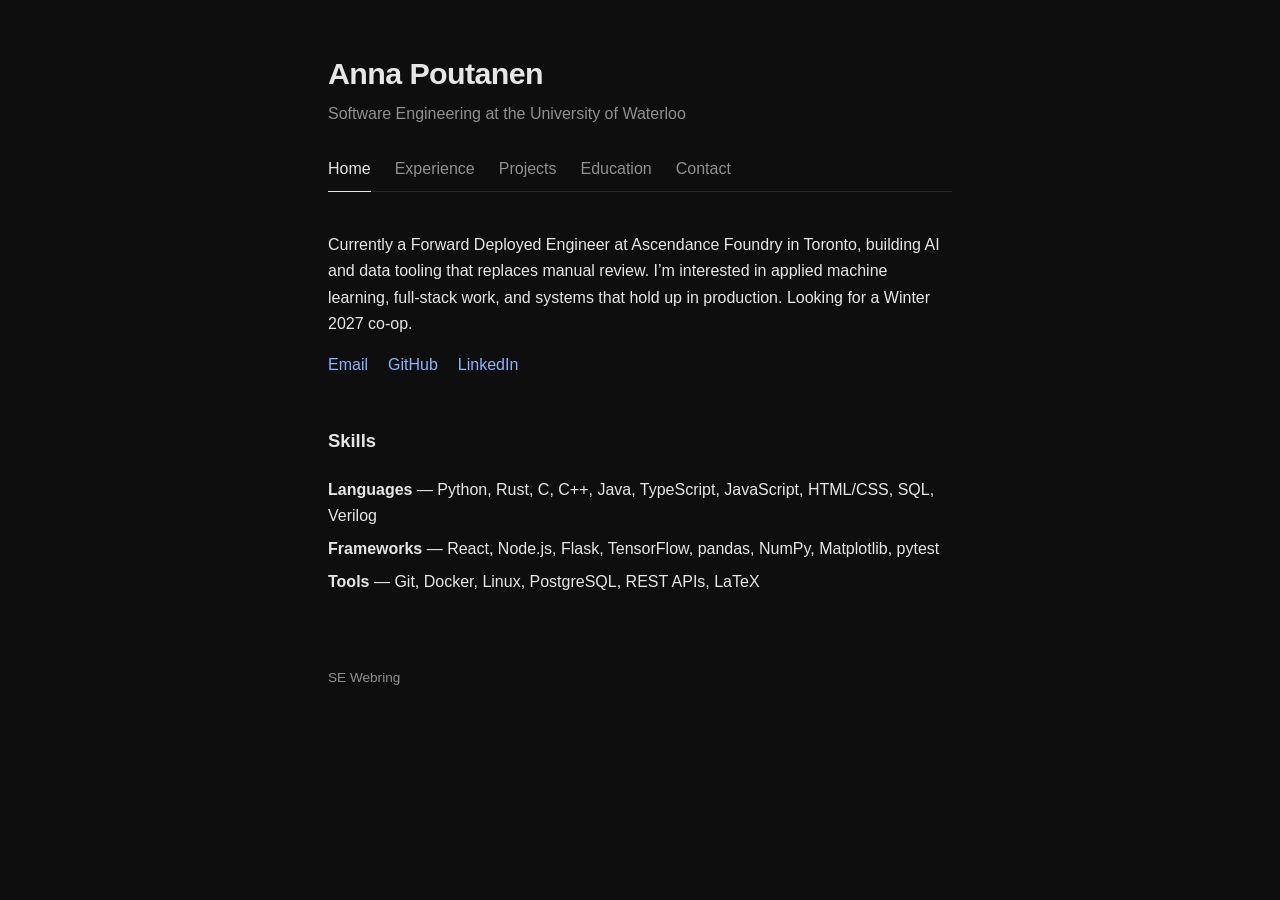
==== index.html @ f668649a "Mark PgDog contribution as merged" ====
<!DOCTYPE html>
<html lang="en">
<head>
  <meta charset="UTF-8" />
  <meta name="viewport" content="width=device-width, initial-scale=1.0" />
  <title>Anna Poutanen</title>

  <meta name="description" content="Anna Poutanen — Software Engineering at the University of Waterloo. Forward Deployed Engineer building AI and data tools." />
  <meta name="author" content="Anna Poutanen" />
  <meta name="theme-color" content="#0e0e0e" />
  <link rel="canonical" href="https://anna-poutanen.github.io/" />

  <meta property="og:type" content="website" />
  <meta property="og:title" content="Anna Poutanen" />
  <meta property="og:description" content="Software Engineering at the University of Waterloo. Building AI and data tools." />
  <meta property="og:url" content="https://anna-poutanen.github.io/" />
  <meta name="twitter:card" content="summary" />
  <meta name="twitter:title" content="Anna Poutanen" />
  <meta name="twitter:description" content="Software Engineering at the University of Waterloo. Building AI and data tools." />

  <link rel="stylesheet" href="style.css" />
  <link rel="icon" href="data:image/svg+xml,<svg xmlns='http://www.w3.org/2000/svg' viewBox='0 0 32 32'><rect width='32' height='32' fill='%230e0e0e'/><text x='16' y='23' text-anchor='middle' fill='%23e6e6e6' font-family='Helvetica,Arial,sans-serif' font-size='21' font-weight='600'>A</text></svg>" />
</head>

<body>
  <header>
    <!-- To add a photo: <img class="photo" src="images/anna.jpg" alt="Anna Poutanen" /> -->
    <h1><a href="/">Anna Poutanen</a></h1>
    <p class="sub">Software Engineering at the University of Waterloo</p>

    <nav class="tabs">
      <a href="/">Home</a>
      <a href="/experience">Experience</a>
      <a href="/projects">Projects</a>
      <a href="/education">Education</a>
      <a href="/contact">Contact</a>
    </nav>
  </header>

  <main>
    <!-- ============================= HOME ============================= -->
    <section data-route="/">
      <p>
        Currently a Forward Deployed Engineer at Ascendance Foundry in Toronto, building AI
        and data tooling that replaces manual review. I&rsquo;m interested in applied machine
        learning, full-stack work, and systems that hold up in production. Looking for a
        Winter 2027 co-op.
      </p>
      <p class="row">
        <a href="mailto:a2poutan@uwaterloo.ca">Email</a>
        <a href="https://github.com/anna-poutanen" target="_blank" rel="noopener noreferrer">GitHub</a>
        <a href="https://linkedin.com/in/annapoutanen" target="_blank" rel="noopener noreferrer">LinkedIn</a>
      </p>

      <h2>Skills</h2>
      <ul class="plain">
        <li><b>Languages</b> &mdash; Python, Rust, C, C++, Java, TypeScript, JavaScript, HTML/CSS, SQL, Verilog</li>
        <li><b>Frameworks</b> &mdash; React, Node.js, Flask, TensorFlow, pandas, NumPy, Matplotlib, pytest</li>
        <li><b>Tools</b> &mdash; Git, Docker, Linux, PostgreSQL, REST APIs, LaTeX</li>
      </ul>
    </section>

    <!-- ========================== EXPERIENCE ========================== -->
    <section data-route="/experience" hidden>
      <h2>Experience</h2>

      <article>
        <h3>Forward Deployed Engineer <span class="at">&mdash; Ascendance Foundry</span></h3>
        <p class="when">May 2026 &ndash; Aug. 2026 &middot; Toronto, ON</p>
        <ul>
          <li>Designed a recall-first PII-responsiveness classifier in Python for breach-notification review that triaged 208K documents, achieving 97% recall and a 1.95% missed-clearance rate.</li>
          <li>Cut first-pass manual review by about 47% and standardized the tool for reuse across similar breach-review projects.</li>
          <li>Shipped an end-to-end AI prospecting tool in Python &mdash; firm analysis, contact sourcing, personalized outreach, automated sending, CRM logging &mdash; that matched the vendor tool it replaced at one eightieth of the cost.</li>
        </ul>
      </article>

      <article>
        <h3>Data Analyst <span class="at">&mdash; Mount Sinai Hospital</span></h3>
        <p class="when">Feb. 2025 &ndash; June 2025 &middot; Toronto, ON</p>
        <ul>
          <li>Created a pilot quality-control dataset encoding 429 validation rules to confirm rule behaviour before running against production lab tables of hundreds of thousands of entries; the pilot caught 94.8% of the errors found in the full dataset.</li>
          <li>Automated sorting and analysis of lab data by type against the same rule set in Python (pandas, NumPy, Git), replacing manual spot-checks.</li>
        </ul>
      </article>

      <article>
        <h3>Math Tutor <span class="at">&mdash; Kumon Tutoring Center</span></h3>
        <p class="when">May 2025 &ndash; Aug. 2025 &middot; Toronto, ON</p>
        <ul>
          <li>Tracked student progress, delivered individual feedback, and supported daily class operations.</li>
        </ul>
      </article>

      <article>
        <h3>Coding Camp Counselor <span class="at">&mdash; UCC Summer Camps</span></h3>
        <p class="when">June 2023 &ndash; Aug. 2023 &middot; Toronto, ON</p>
        <ul>
          <li>Taught Python fundamentals to students ages 12&ndash;15 through week-long lesson plans and interactive projects.</li>
        </ul>
      </article>

      <article>
        <h3>Coaching &amp; Officiating</h3>
        <p class="when">2022 &ndash; 2025 &middot; Ontario</p>
        <ul>
          <li>Assistant Volleyball Coach, Titans Volleyball Association (2025).</li>
          <li>Soccer Referee, Beach Community Soccer League (2022&ndash;2025).</li>
          <li>Volleyball Camp Counselor, Camp Madawaska (2024).</li>
        </ul>
      </article>
    </section>

    <!-- =========================== PROJECTS =========================== -->
    <section data-route="/projects" hidden>
      <h2>Projects</h2>

      <article>
        <h3>PostHog <span class="at">&mdash; Open Source</span></h3>
        <p class="when">Oct. 2026 &middot; TypeScript, OpenTelemetry</p>
        <p>
          Authored a patch restoring missing Pydantic AI tool arguments and results in
          PostHog&rsquo;s AI observability, preserving compatibility with legacy OpenTelemetry
          attributes. I added regression coverage for structured payloads, scalar results,
          and attribute precedence, and validated the patch through Kafka ingestion,
          ClickHouse persistence, and Playwright checks of the Conversation view.
        </p>
        <p><a href="https://github.com/PostHog/posthog/pull/114989" target="_blank" rel="noopener noreferrer">Open PR #114989</a></p>
      </article>

      <article>
        <h3>PgDog <span class="at">&mdash; Open Source</span></h3>
        <p class="when">Oct. 2026 &middot; Rust, PostgreSQL</p>
        <ul>
          <li>Authored a Rust parser fix restoring PostgreSQL-compatible handling of <code>SET LOCAL &hellip; DEFAULT</code>, preventing unintended session timeout resets; added regression tests for simple and extended query protocols.</li>
          <li>Proposed a query-rewrite fix preserving client parameter types and bindings in prepared <code>EXPLAIN</code> queries; added unit and integration coverage across single-database and sharded endpoints.</li>
        </ul>
        <p>
          <a href="https://github.com/pgdogdev/pgdog/pull/1778" target="_blank" rel="noopener noreferrer">Merged PR #1778</a> &middot;
          <a href="https://github.com/pgdogdev/pgdog/issues/1771" target="_blank" rel="noopener noreferrer">EXPLAIN issue &amp; patch #1771</a>
        </p>
      </article>

      <article>
        <h3>AI-Powered Music Recommendation System</h3>
        <p class="when">Jan. 2026 &ndash; Mar. 2026 &middot; Python, TensorFlow, NumPy, pandas</p>
        <p>
          Infers emotion from facial expressions (FER-2013) and recommends mood-aligned tracks
          through the Spotify Web API. I trained and fine-tuned a CNN using augmentation and
          transfer learning to 67.3% accuracy on the held-out test split, running inference on
          live webcam input.
        </p>
        <p><a href="https://github.com/anna-poutanen/ai-music-recommendation" target="_blank" rel="noopener noreferrer">Code</a></p>
      </article>

      <article>
        <h3>Electriumap <span class="at">&mdash; Electrium Mobility</span></h3>
        <p class="when">Dec. 2025 &ndash; Present &middot; TypeScript, React, Firebase, Mapbox</p>
        <p>
          A crowdsourced web app that helps riders find EV charging stations, now mapping
          2,000+ stations for 75 active users. I maintain the Firebase backend handling
          geolocation uploads, image storage, CSV imports, and a multi-step form.
        </p>
        <p><a href="https://github.com/anna-poutanen/electriumap" target="_blank" rel="noopener noreferrer">Code</a></p>
      </article>

      <article>
        <h3>Concrete Canoe Programming Team <span class="at">&mdash; UWaterloo</span></h3>
        <p class="when">Sept. 2025 &ndash; Present &middot; Python, Jupyter, TypeScript</p>
        <p>
          Reproducible structural analysis pipelines that model canoe stability and performance.
          I also maintain the team website and tooling, and integrate analysis output into the
          GitHub workflow.
        </p>
        <p>
          <a href="https://github.com/anna-poutanen/concrete_canoe_structural_analysis" target="_blank" rel="noopener noreferrer">Code</a> &middot;
          <a href="https://waterlooconcretecanoe.ca/" target="_blank" rel="noopener noreferrer">Team site</a>
        </p>
      </article>

      <article>
        <h3>Pathfinder Visualizer</h3>
        <p class="when">Sept. 2025 &ndash; Nov. 2025 &middot; Python, React, JavaScript</p>
        <p>
          An interactive visualizer for shortest-path algorithms &mdash; BFS, DFS, Dijkstra&rsquo;s,
          A*, and Greedy Best-First &mdash; on a grid you can draw obstacles onto and watch the
          search run.
        </p>
        <p><a href="https://github.com/anna-poutanen/pathfinder-visualizer" target="_blank" rel="noopener noreferrer">Code</a></p>
      </article>

      <article>
        <h3>Chess Opening Trainer</h3>
        <p class="when">2025 &middot; Python</p>
        <p>
          A command-line opening trainer with a visual board. Openings are defined in JSON,
          moves are validated as you play, and the engine answers with weighted random
          responses.
        </p>
        <p><a href="https://github.com/anna-poutanen/chess-opening-trainer" target="_blank" rel="noopener noreferrer">Code</a></p>
      </article>

      <article>
        <h3>To-Do App</h3>
        <p class="when">2025 &middot; Python, Flask, SQL, JavaScript</p>
        <p>
          A full-stack task manager with a Flask REST API and MySQL storage &mdash; prioritization,
          category filtering, search, and date-based views, with 87% test coverage.
        </p>
        <p><a href="https://github.com/anna-poutanen/todo-app" target="_blank" rel="noopener noreferrer">Code</a></p>
      </article>
    </section>

    <!-- ========================== EDUCATION =========================== -->
    <section data-route="/education" hidden>
      <h2>Education</h2>

      <article>
        <h3>University of Waterloo</h3>
        <p class="when">Sept. 2025 &ndash; Present &middot; Waterloo, ON</p>
        <ul>
          <li>Bachelor of Software Engineering, cumulative average 87%.</li>
          <li>Varsity Nordic Skiing Team member.</li>
          <li>Athletics Class Representative, Software Engineering 2030.</li>
          <li>Alumni Women in Technology Scholarship ($6,000), President&rsquo;s Scholarship of Distinction ($2,000), and a UW Athletic Financial Award ($500).</li>
          <li>Coursework: Software Engineering Methods (Python), Data Abstraction (C++), Programming Principles (C), Sequential Programs, Logic and Computation, Calculus 1&ndash;3.</li>
        </ul>
      </article>
    </section>

    <!-- =========================== CONTACT ============================ -->
    <section data-route="/contact" hidden>
      <h2>Contact</h2>
      <ul class="plain">
        <li><a href="mailto:a2poutan@uwaterloo.ca">a2poutan@uwaterloo.ca</a></li>
        <li><a href="https://linkedin.com/in/annapoutanen" target="_blank" rel="noopener noreferrer">linkedin.com/in/annapoutanen</a></li>
        <li><a href="https://github.com/anna-poutanen" target="_blank" rel="noopener noreferrer">github.com/anna-poutanen</a></li>
      </ul>
    </section>

    <!-- ========================== NOT FOUND =========================== -->
    <section data-route="404" hidden>
      <h2>Not found</h2>
      <p>That page doesn&rsquo;t exist. <a href="/">Back home</a>.</p>
    </section>
  </main>

  <footer>
    <a href="https://se-webring.xyz/" target="_blank" rel="noopener noreferrer">SE Webring</a>
  </footer>

  <script src="script.js"></script>
</body>
</html>
---- style.css ----
:root {
  --bg:    #0e0e0e;
  --text:  #e6e6e6;
  --muted: #8f8f8f;
  --link:  #8ab4f8;
  --line:  #262626;
  color-scheme: dark;
}

* { box-sizing: border-box; }

body {
  max-width: 42rem;
  margin: 0 auto;
  padding: 3rem 1.5rem 6rem;
  background: var(--bg);
  color: var(--text);
  font: 16px/1.65 -apple-system, BlinkMacSystemFont, "Segoe UI", Roboto, Helvetica, Arial, sans-serif;
  -webkit-font-smoothing: antialiased;
}

h1 {
  margin: 0 0 0.2rem;
  font-size: 1.9rem;
  font-weight: 700;
  letter-spacing: -0.02em;
}

h2 {
  margin: 3rem 0 1.25rem;
  font-size: 1.15rem;
  font-weight: 600;
}

h3 {
  margin: 0 0 0.15rem;
  font-size: 1rem;
  font-weight: 600;
}

p { margin: 0 0 0.9rem; }

.at { font-weight: 400; color: var(--muted); }

.sub,
.when { color: var(--muted); }

.when {
  margin-bottom: 0.5rem;
  font-size: 0.9rem;
}

header .sub { margin-bottom: 0; }

.row {
  display: flex;
  gap: 1.25rem;
  flex-wrap: wrap;
}

article { margin-bottom: 2rem; }

ul {
  margin: 0 0 0.9rem;
  padding-left: 1.15rem;
}

li { margin-bottom: 0.4rem; }

li::marker { color: var(--muted); }

ul.plain {
  list-style: none;
  padding-left: 0;
}

a {
  color: var(--link);
  text-decoration: none;
}

h1 a {
  color: inherit;
}

h1 a:hover { text-decoration: none; }

a:hover { text-decoration: underline; }

.tabs {
  display: flex;
  gap: 1.5rem;
  flex-wrap: wrap;
  margin: 1.75rem 0 2.5rem;
  border-bottom: 1px solid var(--line);
}

.tabs a {
  color: var(--muted);
  padding-bottom: 0.55rem;
  margin-bottom: -1px;
  border-bottom: 1px solid transparent;
}

.tabs a:hover {
  color: var(--text);
  text-decoration: none;
}

.tabs a[aria-current="page"] {
  color: var(--text);
  border-bottom-color: var(--text);
}

footer {
  margin-top: 4.5rem;
  font-size: 0.85rem;
}

footer a { color: var(--muted); }

footer a:hover {
  color: var(--text);
  text-decoration: none;
}

.photo {
  width: 8rem;
  height: 8rem;
  object-fit: cover;
  margin-bottom: 1.25rem;
  display: block;
}

:focus-visible {
  outline: 2px solid var(--link);
  outline-offset: 2px;
}
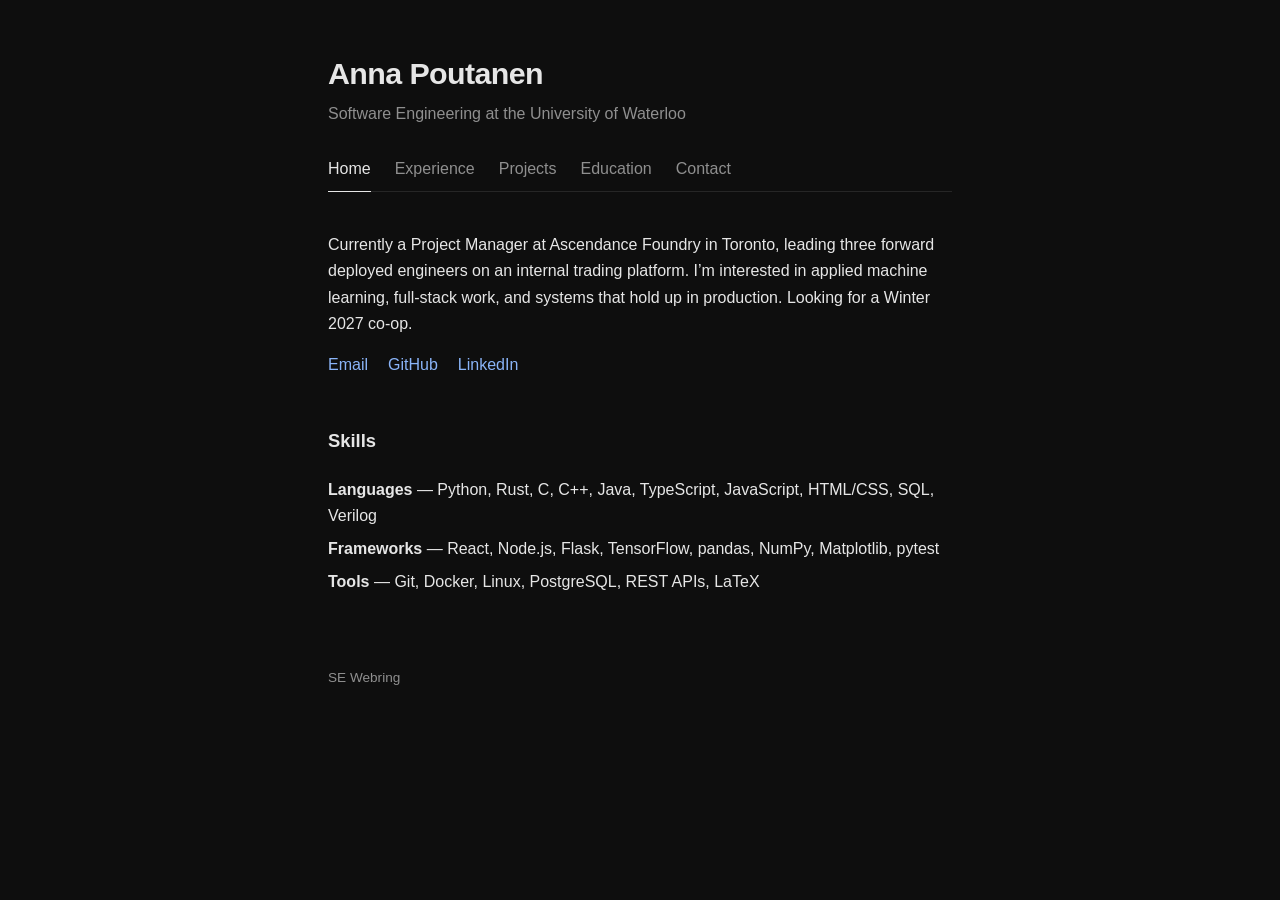
==== commit d3b73f6b: "Add project manager role and Nordic skiing captain title" ====
--- a/index.html
+++ b/index.html
@@ -5,7 +5,7 @@
   <meta name="viewport" content="width=device-width, initial-scale=1.0" />
   <title>Anna Poutanen</title>
 
-  <meta name="description" content="Anna Poutanen — Software Engineering at the University of Waterloo. Forward Deployed Engineer building AI and data tools." />
+  <meta name="description" content="Anna Poutanen — Software Engineering at the University of Waterloo. Project Manager at Ascendance Foundry, building AI and data tools." />
   <meta name="author" content="Anna Poutanen" />
   <meta name="theme-color" content="#0e0e0e" />
   <link rel="canonical" href="https://anna-poutanen.github.io/" />
@@ -41,8 +41,8 @@
     <!-- ============================= HOME ============================= -->
     <section data-route="/">
       <p>
-        Currently a Forward Deployed Engineer at Ascendance Foundry in Toronto, building AI
-        and data tooling that replaces manual review. I&rsquo;m interested in applied machine
+        Currently a Project Manager at Ascendance Foundry in Toronto, leading three forward
+        deployed engineers on an internal trading platform. I&rsquo;m interested in applied machine
         learning, full-stack work, and systems that hold up in production. Looking for a
         Winter 2027 co-op.
       </p>
@@ -65,6 +65,15 @@
       <h2>Experience</h2>
 
       <article>
+        <h3>Project Manager <span class="at">&mdash; Ascendance Foundry</span></h3>
+        <p class="when">Aug. 2026 &ndash; Present &middot; Toronto, ON</p>
+        <ul>
+          <li>Led 3 forward deployed engineers to deliver an internal trading platform supporting US$500K in invested capital.</li>
+          <li>Developed and benchmarked stock-evaluation formulas that produced 5.3 percentage points higher predicted investment returns than a Claude-based baseline.</li>
+        </ul>
+      </article>
+
+      <article>
         <h3>Forward Deployed Engineer <span class="at">&mdash; Ascendance Foundry</span></h3>
         <p class="when">May 2026 &ndash; Aug. 2026 &middot; Toronto, ON</p>
         <ul>
@@ -219,7 +228,7 @@
         <p class="when">Sept. 2025 &ndash; Present &middot; Waterloo, ON</p>
         <ul>
           <li>Bachelor of Software Engineering, cumulative average 87%.</li>
-          <li>Varsity Nordic Skiing Team member.</li>
+          <li>Varsity Nordic Skiing Team captain.</li>
           <li>Athletics Class Representative, Software Engineering 2030.</li>
           <li>Alumni Women in Technology Scholarship ($6,000), President&rsquo;s Scholarship of Distinction ($2,000), and a UW Athletic Financial Award ($500).</li>
           <li>Coursework: Software Engineering Methods (Python), Data Abstraction (C++), Programming Principles (C), Sequential Programs, Logic and Computation, Calculus 1&ndash;3.</li>
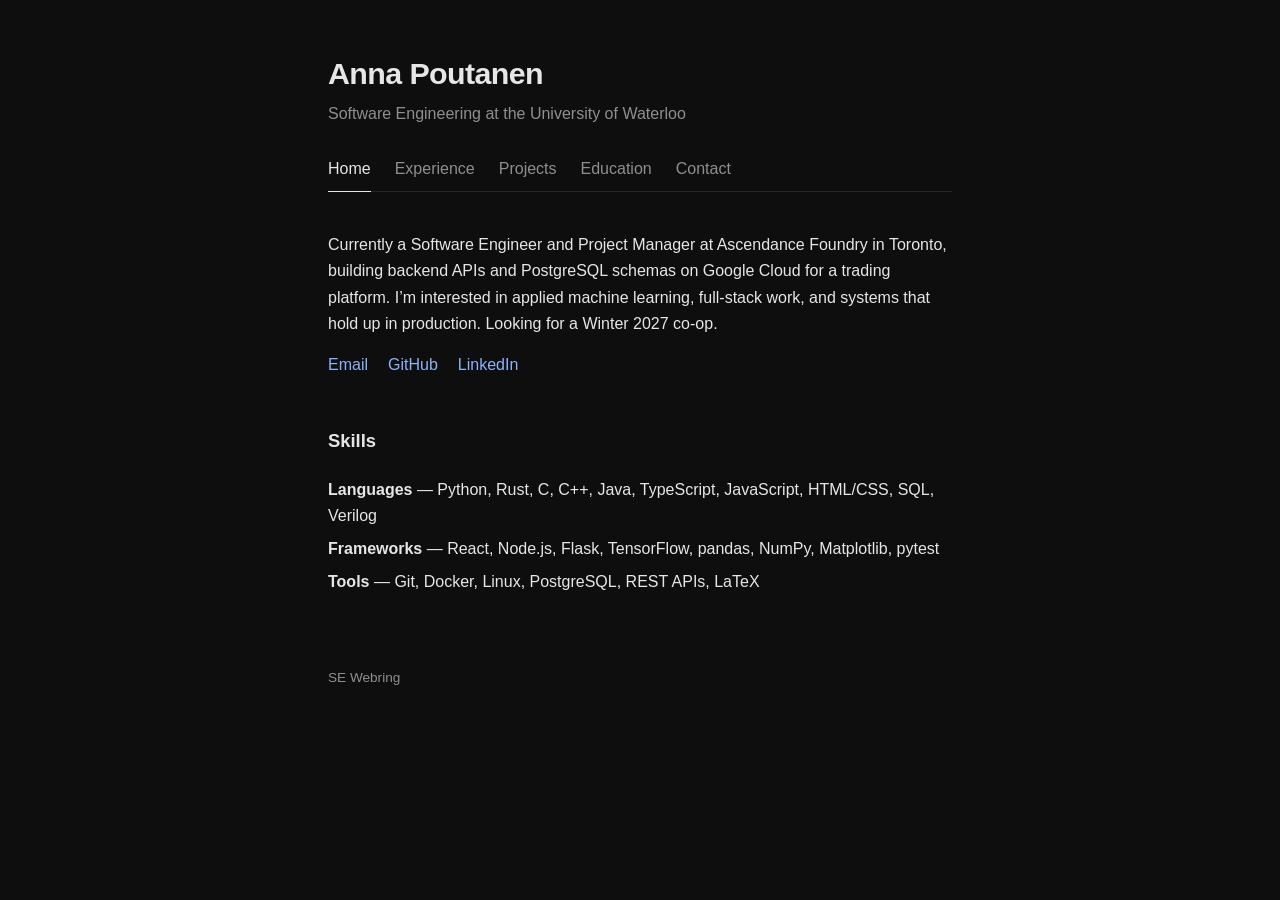
==== commit 4ad7cc57: "Sync Ascendance Foundry wording with resume" ====
--- a/index.html
+++ b/index.html
@@ -5,7 +5,7 @@
   <meta name="viewport" content="width=device-width, initial-scale=1.0" />
   <title>Anna Poutanen</title>
 
-  <meta name="description" content="Anna Poutanen — Software Engineering at the University of Waterloo. Project Manager at Ascendance Foundry, building AI and data tools." />
+  <meta name="description" content="Anna Poutanen — Software Engineering at the University of Waterloo. Software Engineer &amp; Project Manager at Ascendance Foundry." />
   <meta name="author" content="Anna Poutanen" />
   <meta name="theme-color" content="#0e0e0e" />
   <link rel="canonical" href="https://anna-poutanen.github.io/" />
@@ -41,10 +41,10 @@
     <!-- ============================= HOME ============================= -->
     <section data-route="/">
       <p>
-        Currently a Project Manager at Ascendance Foundry in Toronto, leading three forward
-        deployed engineers on an internal trading platform. I&rsquo;m interested in applied machine
-        learning, full-stack work, and systems that hold up in production. Looking for a
-        Winter 2027 co-op.
+        Currently a Software Engineer and Project Manager at Ascendance Foundry in Toronto,
+        building backend APIs and PostgreSQL schemas on Google Cloud for a trading platform.
+        I&rsquo;m interested in applied machine learning, full-stack work, and systems that hold
+        up in production. Looking for a Winter 2027 co-op.
       </p>
       <p class="row">
         <a href="mailto:a2poutan@uwaterloo.ca">Email</a>
@@ -65,11 +65,12 @@
       <h2>Experience</h2>
 
       <article>
-        <h3>Project Manager <span class="at">&mdash; Ascendance Foundry</span></h3>
+        <h3>Software Engineer &amp; Project Manager <span class="at">&mdash; Ascendance Foundry</span></h3>
         <p class="when">Aug. 2026 &ndash; Present &middot; Toronto, ON</p>
         <ul>
-          <li>Led 3 forward deployed engineers to deliver an internal trading platform supporting US$500K in invested capital.</li>
-          <li>Developed and benchmarked stock-evaluation formulas that produced 5.3 percentage points higher predicted investment returns than a Claude-based baseline.</li>
+          <li>Independently built backend APIs and PostgreSQL schemas on Google Cloud for a trading platform supporting US$400K in invested capital and 1M financial records.</li>
+          <li>Led 3 engineers in building the frontend and developing stock-evaluation formulas for the trading platform.</li>
+          <li>Built a stock-valuation engine for 250 equities, cutting held-out valuation error by 18% versus a Claude baseline.</li>
         </ul>
       </article>
 
@@ -77,9 +78,9 @@
         <h3>Forward Deployed Engineer <span class="at">&mdash; Ascendance Foundry</span></h3>
         <p class="when">May 2026 &ndash; Aug. 2026 &middot; Toronto, ON</p>
         <ul>
-          <li>Designed a recall-first PII-responsiveness classifier in Python for breach-notification review that triaged 208K documents, achieving 97% recall and a 1.95% missed-clearance rate.</li>
-          <li>Cut first-pass manual review by about 47% and standardized the tool for reuse across similar breach-review projects.</li>
-          <li>Shipped an end-to-end AI prospecting tool in Python &mdash; firm analysis, contact sourcing, personalized outreach, automated sending, CRM logging &mdash; that matched the vendor tool it replaced at one eightieth of the cost.</li>
+          <li>Designed a recall-first PII-responsiveness classifier in Python for breach-notification review that triaged 208K documents, achieving 97% recall and a 1.95% missed-clearance rate, cutting first-pass manual review by about 47%.</li>
+          <li>Standardized the tool for reuse across breach-review projects, achieving over 95% recall on sample sets from 6 previous projects; added a web interface for running reviews and viewing results.</li>
+          <li>Shipped an end-to-end AI prospecting tool in Python (firm analysis, contact sourcing, personalized outreach, automated sending, CRM logging) that matched the vendor tool it replaced at 1/80 of the cost.</li>
         </ul>
       </article>
 
@@ -122,6 +123,19 @@
     <!-- =========================== PROJECTS =========================== -->
     <section data-route="/projects" hidden>
       <h2>Projects</h2>
+
+      <article>
+        <h3>PgDog <span class="at">&mdash; Open Source</span></h3>
+        <p class="when">Oct. 2026 &middot; Rust, PostgreSQL</p>
+        <ul>
+          <li>Authored a Rust parser fix restoring PostgreSQL-compatible handling of <code>SET LOCAL &hellip; DEFAULT</code>, preventing unintended session timeout resets; added regression tests for simple and extended query protocols.</li>
+          <li>Proposed a query-rewrite fix preserving client parameter types and bindings in prepared <code>EXPLAIN</code> queries; added unit and integration coverage across single-database and sharded endpoints.</li>
+        </ul>
+        <p>
+          <a href="https://github.com/pgdogdev/pgdog/pull/1778" target="_blank" rel="noopener noreferrer">Merged PR #1778</a> &middot;
+          <a href="https://github.com/pgdogdev/pgdog/issues/1771" target="_blank" rel="noopener noreferrer">EXPLAIN issue &amp; patch #1771</a>
+        </p>
+      </article>
 
       <article>
         <h3>PostHog <span class="at">&mdash; Open Source</span></h3>
@@ -137,16 +151,13 @@
       </article>
 
       <article>
-        <h3>PgDog <span class="at">&mdash; Open Source</span></h3>
-        <p class="when">Oct. 2026 &middot; Rust, PostgreSQL</p>
-        <ul>
-          <li>Authored a Rust parser fix restoring PostgreSQL-compatible handling of <code>SET LOCAL &hellip; DEFAULT</code>, preventing unintended session timeout resets; added regression tests for simple and extended query protocols.</li>
-          <li>Proposed a query-rewrite fix preserving client parameter types and bindings in prepared <code>EXPLAIN</code> queries; added unit and integration coverage across single-database and sharded endpoints.</li>
-        </ul>
-        <p>
-          <a href="https://github.com/pgdogdev/pgdog/pull/1778" target="_blank" rel="noopener noreferrer">Merged PR #1778</a> &middot;
-          <a href="https://github.com/pgdogdev/pgdog/issues/1771" target="_blank" rel="noopener noreferrer">EXPLAIN issue &amp; patch #1771</a>
-        </p>
+        <h3>Semantic Search Engine</h3>
+        <p class="when">Oct. 2026 &ndash; Present &middot; Python, MLX, SQLite</p>
+        <ul>
+          <li>Built a local code-search service with Qwen embeddings and H2O reranking; exposed a CLI/HTTP API and incremental SQLite index that reuses embeddings across edits, restarts, and branch switches.</li>
+          <li>Benchmarked 20 frozen Requests queries: dense search ran at 89 ms median HTTP latency; hybrid H2O reranking placed 16/16 targets first, versus 10/16 for BM25.</li>
+        </ul>
+        <p><a href="https://github.com/anna-poutanen/semantic-search-engine" target="_blank" rel="noopener noreferrer">Code</a></p>
       </article>
 
       <article>
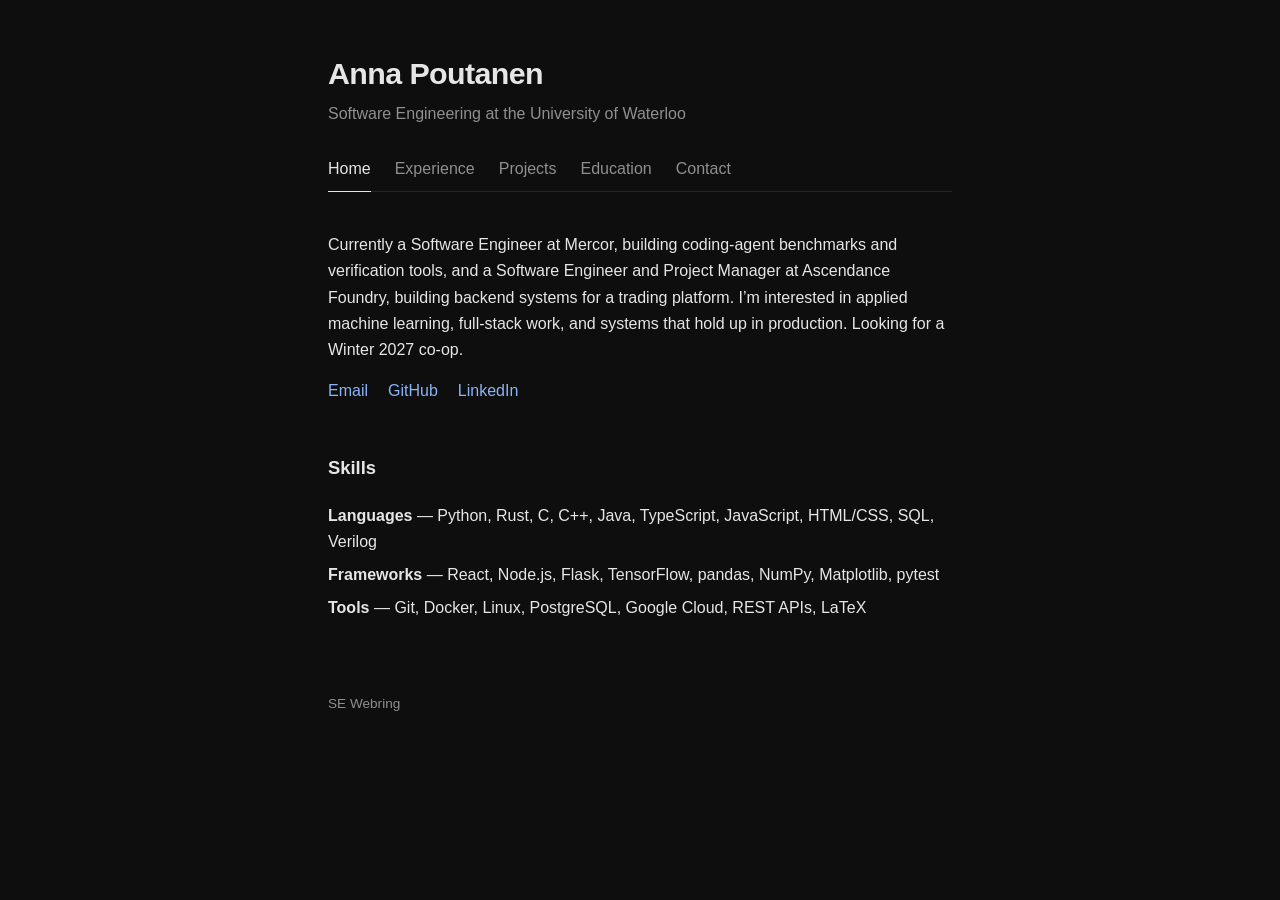
==== commit 605e95dc: "Sync website with latest resume and add Mercor role" ====
--- a/index.html
+++ b/index.html
@@ -5,18 +5,18 @@
   <meta name="viewport" content="width=device-width, initial-scale=1.0" />
   <title>Anna Poutanen</title>
 
-  <meta name="description" content="Anna Poutanen — Software Engineering at the University of Waterloo. Software Engineer &amp; Project Manager at Ascendance Foundry." />
+  <meta name="description" content="Anna Poutanen — Software Engineering at Waterloo. Building coding-agent benchmarks at Mercor and trading systems at Ascendance Foundry." />
   <meta name="author" content="Anna Poutanen" />
   <meta name="theme-color" content="#0e0e0e" />
   <link rel="canonical" href="https://anna-poutanen.github.io/" />
 
   <meta property="og:type" content="website" />
   <meta property="og:title" content="Anna Poutanen" />
-  <meta property="og:description" content="Software Engineering at the University of Waterloo. Building AI and data tools." />
+  <meta property="og:description" content="Software Engineering at the University of Waterloo. Building coding-agent benchmarks at Mercor and trading systems at Ascendance Foundry." />
   <meta property="og:url" content="https://anna-poutanen.github.io/" />
   <meta name="twitter:card" content="summary" />
   <meta name="twitter:title" content="Anna Poutanen" />
-  <meta name="twitter:description" content="Software Engineering at the University of Waterloo. Building AI and data tools." />
+  <meta name="twitter:description" content="Software Engineering at the University of Waterloo. Building coding-agent benchmarks at Mercor and trading systems at Ascendance Foundry." />
 
   <link rel="stylesheet" href="style.css" />
   <link rel="icon" href="data:image/svg+xml,<svg xmlns='http://www.w3.org/2000/svg' viewBox='0 0 32 32'><rect width='32' height='32' fill='%230e0e0e'/><text x='16' y='23' text-anchor='middle' fill='%23e6e6e6' font-family='Helvetica,Arial,sans-serif' font-size='21' font-weight='600'>A</text></svg>" />
@@ -41,10 +41,11 @@
     <!-- ============================= HOME ============================= -->
     <section data-route="/">
       <p>
-        Currently a Software Engineer and Project Manager at Ascendance Foundry in Toronto,
-        building backend APIs and PostgreSQL schemas on Google Cloud for a trading platform.
-        I&rsquo;m interested in applied machine learning, full-stack work, and systems that hold
-        up in production. Looking for a Winter 2027 co-op.
+        Currently a Software Engineer at Mercor, building coding-agent benchmarks and
+        verification tools, and a Software Engineer and Project Manager at Ascendance
+        Foundry, building backend systems for a trading platform. I&rsquo;m interested in applied
+        machine learning, full-stack work, and systems that hold up in production. Looking
+        for a Winter 2027 co-op.
       </p>
       <p class="row">
         <a href="mailto:a2poutan@uwaterloo.ca">Email</a>
@@ -56,7 +57,7 @@
       <ul class="plain">
         <li><b>Languages</b> &mdash; Python, Rust, C, C++, Java, TypeScript, JavaScript, HTML/CSS, SQL, Verilog</li>
         <li><b>Frameworks</b> &mdash; React, Node.js, Flask, TensorFlow, pandas, NumPy, Matplotlib, pytest</li>
-        <li><b>Tools</b> &mdash; Git, Docker, Linux, PostgreSQL, REST APIs, LaTeX</li>
+        <li><b>Tools</b> &mdash; Git, Docker, Linux, PostgreSQL, Google Cloud, REST APIs, LaTeX</li>
       </ul>
     </section>
 
@@ -65,11 +66,21 @@
       <h2>Experience</h2>
 
       <article>
+        <h3>Software Engineer <span class="at">&mdash; Mercor</span></h3>
+        <p class="when">Sept. 2026 &ndash; Present</p>
+        <ul>
+          <li>Build Vibe Code Bench, a 2,000+-task benchmark for frontier coding agents featured in APEX Benchmarks.</li>
+          <li>Built layered verifiers using API contract tests, PostgreSQL state checks, and rubric-scored headless-browser flows.</li>
+          <li>Built a pipeline running 10+ coding agents in parallel to repair and deliver 130+ benchmark tasks, with automated quality checks and CI failure recovery.</li>
+        </ul>
+      </article>
+
+      <article>
         <h3>Software Engineer &amp; Project Manager <span class="at">&mdash; Ascendance Foundry</span></h3>
         <p class="when">Aug. 2026 &ndash; Present &middot; Toronto, ON</p>
         <ul>
           <li>Independently built backend APIs and PostgreSQL schemas on Google Cloud for a trading platform supporting US$400K in invested capital and 1M financial records.</li>
-          <li>Led 3 engineers in building the frontend and developing stock-evaluation formulas for the trading platform.</li>
+          <li>Led the trading-platform project with 3 engineers, coordinating frontend and stock-evaluation development and integrating their components with the backend APIs.</li>
           <li>Built a stock-valuation engine for 250 equities, cutting held-out valuation error by 18% versus a Claude baseline.</li>
         </ul>
       </article>
@@ -86,7 +97,7 @@
 
       <article>
         <h3>Data Analyst <span class="at">&mdash; Mount Sinai Hospital</span></h3>
-        <p class="when">Feb. 2025 &ndash; June 2025 &middot; Toronto, ON</p>
+        <p class="when">Feb. 2025 &ndash; Aug. 2025 &middot; Toronto, ON</p>
         <ul>
           <li>Created a pilot quality-control dataset encoding 429 validation rules to confirm rule behaviour before running against production lab tables of hundreds of thousands of entries; the pilot caught 94.8% of the errors found in the full dataset.</li>
           <li>Automated sorting and analysis of lab data by type against the same rule set in Python (pandas, NumPy, Git), replacing manual spot-checks.</li>
@@ -128,8 +139,8 @@
         <h3>PgDog <span class="at">&mdash; Open Source</span></h3>
         <p class="when">Oct. 2026 &middot; Rust, PostgreSQL</p>
         <ul>
-          <li>Authored a Rust parser fix restoring PostgreSQL-compatible handling of <code>SET LOCAL &hellip; DEFAULT</code>, preventing unintended session timeout resets; added regression tests for simple and extended query protocols.</li>
-          <li>Proposed a query-rewrite fix preserving client parameter types and bindings in prepared <code>EXPLAIN</code> queries; added unit and integration coverage across single-database and sharded endpoints.</li>
+          <li>Fixed <code>SET LOCAL &hellip; DEFAULT</code> handling in Rust, preserving session timeouts and warnings outside transactions; tested simple/extended protocols against PostgreSQL and sharded/unsharded PgDog.</li>
+          <li>Proposed a prepared <code>EXPLAIN</code> fix preserving parameter types and bindings through generated placeholders; tested reordered parameters and repeated execution on single-database and sharded endpoints.</li>
         </ul>
         <p>
           <a href="https://github.com/pgdogdev/pgdog/pull/1778" target="_blank" rel="noopener noreferrer">Merged PR #1778</a> &middot;
@@ -140,22 +151,20 @@
       <article>
         <h3>PostHog <span class="at">&mdash; Open Source</span></h3>
         <p class="when">Oct. 2026 &middot; TypeScript, OpenTelemetry</p>
-        <p>
-          Authored a patch restoring missing Pydantic AI tool arguments and results in
-          PostHog&rsquo;s AI observability, preserving compatibility with legacy OpenTelemetry
-          attributes. I added regression coverage for structured payloads, scalar results,
-          and attribute precedence, and validated the patch through Kafka ingestion,
-          ClickHouse persistence, and Playwright checks of the Conversation view.
-        </p>
+        <ul>
+          <li>Restored Pydantic AI tool inputs and outputs in PostHog&rsquo;s Conversation view with a TypeScript ingestion patch mapping OpenTelemetry attributes with independent legacy fallbacks.</li>
+          <li>Added regression tests for attribute precedence and scalars; validated Pydantic AI instrumentation v3/v5 through Kafka, Node.js, and ClickHouse, plus Playwright UI checks.</li>
+        </ul>
         <p><a href="https://github.com/PostHog/posthog/pull/114989" target="_blank" rel="noopener noreferrer">Open PR #114989</a></p>
       </article>
 
       <article>
         <h3>Semantic Search Engine</h3>
-        <p class="when">Oct. 2026 &ndash; Present &middot; Python, MLX, SQLite</p>
-        <ul>
-          <li>Built a local code-search service with Qwen embeddings and H2O reranking; exposed a CLI/HTTP API and incremental SQLite index that reuses embeddings across edits, restarts, and branch switches.</li>
-          <li>Benchmarked 20 frozen Requests queries: dense search ran at 89 ms median HTTP latency; hybrid H2O reranking placed 16/16 targets first, versus 10/16 for BM25.</li>
+        <p class="when">Sept. 2026 &ndash; Present &middot; Python, TypeScript, MLX, SQLite</p>
+        <ul>
+          <li>Built local semantic code search for Python, JavaScript, and TypeScript using Qwen embeddings, SQLite keyword/vector retrieval, and incremental indexing with persistent embedding reuse.</li>
+          <li>Released a VS Code preview and MCP integration supporting file watching, unsaved-buffer search, cancellation, and token-budgeted context for coding agents.</li>
+          <li>Evaluated 106 frozen queries across 5 repositories, retrieving complete source evidence for 83/88 positive cases; measured 175 ms p95 HTTP latency on a held-out repository.</li>
         </ul>
         <p><a href="https://github.com/anna-poutanen/semantic-search-engine" target="_blank" rel="noopener noreferrer">Code</a></p>
       </article>
@@ -241,7 +250,7 @@
           <li>Bachelor of Software Engineering, cumulative average 87%.</li>
           <li>Varsity Nordic Skiing Team captain.</li>
           <li>Athletics Class Representative, Software Engineering 2030.</li>
-          <li>Alumni Women in Technology Scholarship ($6,000), President&rsquo;s Scholarship of Distinction ($2,000), and a UW Athletic Financial Award ($500).</li>
+          <li>Alumni Women in Technology Scholarship, President&rsquo;s Scholarship of Distinction, and University of Waterloo Athletic Financial Award.</li>
           <li>Coursework: Software Engineering Methods (Python), Data Abstraction (C++), Programming Principles (C), Sequential Programs, Logic and Computation, Calculus 1&ndash;3.</li>
         </ul>
       </article>
